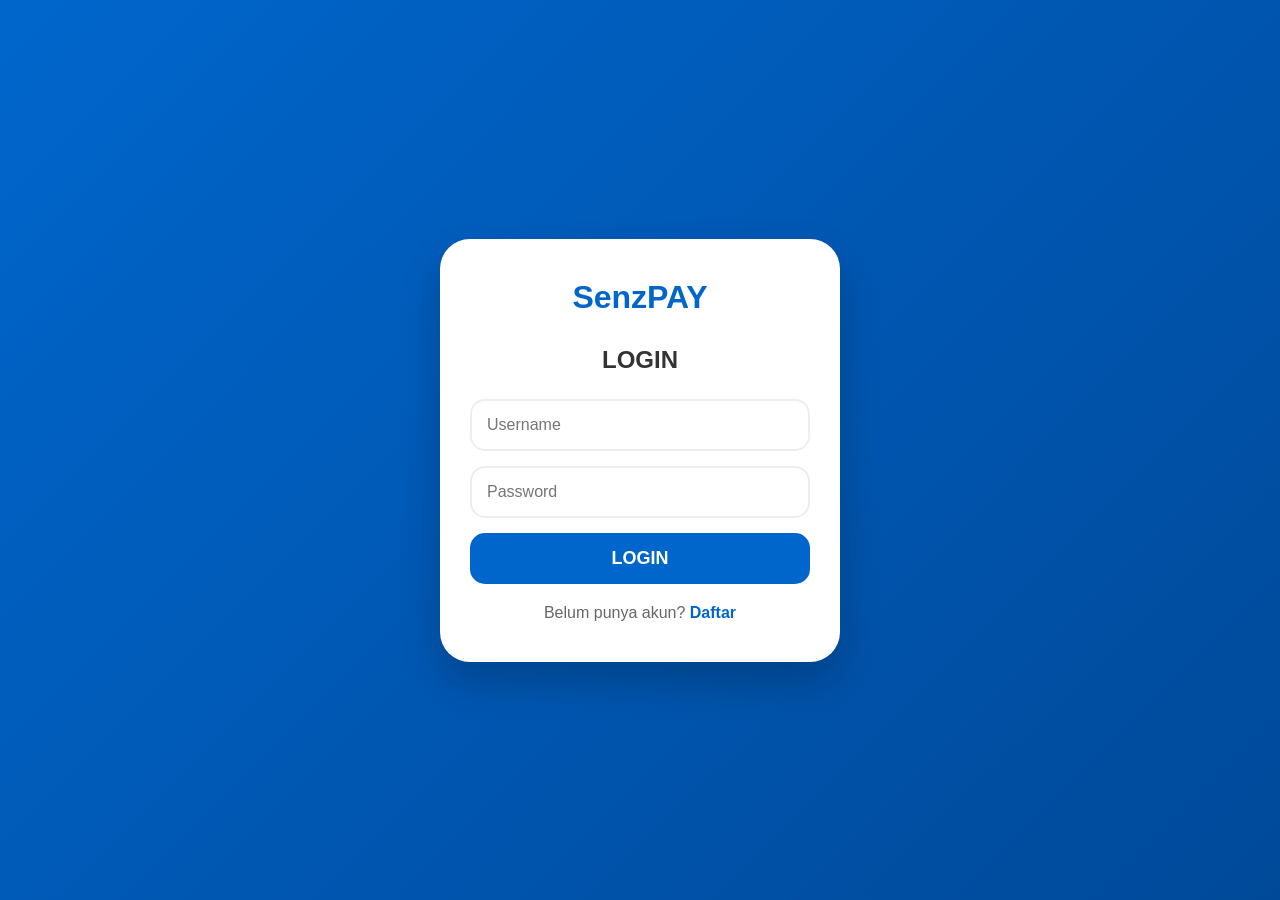
==== help.html @ 1a66b285 "Add files via upload" ====
<!DOCTYPE html>
<html lang="id">
<head>
    <meta charset="UTF-8">
    <meta name="viewport" content="width=device-width, initial-scale=1.0">
    <title>SenzPay - Bantuan</title>
    <link rel="stylesheet" href="https://cdnjs.cloudflare.com/ajax/libs/font-awesome/6.4.0/css/all.min.css">
    <link rel="stylesheet" href="style.css">
</head>
<body>
    <div class="container">
        <div class="header-with-back">
            <button class="back-btn" onclick="window.location.href='index.html'">
                <i class="fas fa-arrow-left"></i>
            </button>
            <h2>BANTUAN</h2>
        </div>

        <div class="help-content">
            <div class="help-card">
                <h3>Hubungi Admin</h3>
                <a href="https://t.me/sendyhosting?text=hai+saya+ada+masalah+pada+payment+senzpay" target="_blank" class="help-link">
                    <i class="fab fa-telegram"></i>
                    KLIK
                </a>
            </div>

            <div class="help-card">
                <h3>Channel Admin</h3>
                <a href="https://t.me/SendyOFC" target="_blank" class="help-link">
                    <i class="fab fa-telegram"></i>
                    KLIK
                </a>
            </div>
        </div>

        <nav class="bottom-nav">
            <button class="nav-item" onclick="window.location.href='index.html'">
                <i class="fas fa-home"></i>
                <span>Home</span>
            </button>
            <button class="nav-item" onclick="window.location.href='profile.html'">
                <i class="fas fa-user"></i>
                <span>Profile</span>
            </button>
            <button class="nav-item" onclick="window.location.href='riwayat.html'">
                <i class="fas fa-history"></i>
                <span>Riwayat</span>
            </button>
        </nav>
    </div>

    <script src="script.js"></script>
</body>
</html>
---- style.css ----
* {
    margin: 0;
    padding: 0;
    box-sizing: border-box;
    font-family: -apple-system, BlinkMacSystemFont, 'Segoe UI', Roboto, Oxygen, Ubuntu, sans-serif;
}

body {
    background-color: #f5f5f5;
}

.container {
    max-width: 480px;
    margin: 0 auto;
    background-color: white;
    min-height: 100vh;
    position: relative;
    padding-bottom: 70px;
}

/* Header Biru */
.header-blue {
    background: linear-gradient(135deg, #0066cc, #004999);
    color: white;
    padding: 30px 20px;
    border-bottom-left-radius: 30px;
    border-bottom-right-radius: 30px;
}

.greeting {
    font-size: 24px;
    font-weight: 500;
}

.greeting span {
    font-weight: 700;
}

/* Kartu Saldo */
.balance-cards {
    display: flex;
    gap: 15px;
    padding: 20px;
    margin-top: -20px;
}

.balance-card {
    flex: 1;
    background: white;
    border-radius: 20px;
    padding: 20px;
    box-shadow: 0 4px 15px rgba(0,0,0,0.1);
}

.balance-header {
    display: flex;
    justify-content: space-between;
    align-items: center;
    margin-bottom: 10px;
    color: #666;
    font-size: 14px;
}

.toggle-balance {
    background: none;
    border: none;
    color: #666;
    cursor: pointer;
    font-size: 18px;
}

.balance-amount {
    font-size: 18px;
    font-weight: 700;
    color: #333;
}

.hidden-balance {
    filter: blur(5px);
}

/* Tombol Aksi */
.action-buttons {
    display: flex;
    gap: 10px;
    padding: 0 20px 20px;
}

.btn-action {
    flex: 1;
    background: linear-gradient(135deg, #0066cc, #004999);
    color: white;
    border: none;
    padding: 15px;
    border-radius: 15px;
    font-size: 16px;
    font-weight: 600;
    cursor: pointer;
    transition: transform 0.2s;
}

.btn-action:hover {
    transform: translateY(-2px);
}

/* Navigasi Bawah */
.bottom-nav {
    position: fixed;
    bottom: 0;
    left: 0;
    right: 0;
    max-width: 480px;
    margin: 0 auto;
    background: white;
    display: flex;
    justify-content: space-around;
    padding: 10px 0;
    border-top: 1px solid #eee;
    box-shadow: 0 -2px 10px rgba(0,0,0,0.05);
}

.nav-item {
    flex: 1;
    background: none;
    border: none;
    display: flex;
    flex-direction: column;
    align-items: center;
    gap: 5px;
    color: #999;
    font-size: 12px;
    cursor: pointer;
    transition: color 0.3s;
}

.nav-item i {
    font-size: 20px;
}

.nav-item.active {
    color: #0066cc;
}

/* Header dengan Back Button */
.header-with-back {
    display: flex;
    align-items: center;
    gap: 15px;
    padding: 20px;
    background: white;
    border-bottom: 1px solid #eee;
}

.back-btn {
    background: none;
    border: none;
    font-size: 24px;
    color: #333;
    cursor: pointer;
}

/* Halaman QRIS */
.qris-board {
    padding: 20px;
}

.qris-balance-card {
    background: linear-gradient(135deg, #0066cc, #004999);
    color: white;
    padding: 30px;
    border-radius: 20px;
    margin-bottom: 30px;
}

.qris-balance-card h2 {
    font-size: 32px;
    margin-top: 10px;
}

.qris-actions {
    display: flex;
    flex-direction: column;
    gap: 15px;
}

.btn-qris {
    background: white;
    border: 2px solid #0066cc;
    color: #0066cc;
    padding: 18px;
    border-radius: 15px;
    font-size: 16px;
    font-weight: 600;
    display: flex;
    align-items: center;
    justify-content: center;
    gap: 10px;
    cursor: pointer;
    transition: all 0.3s;
}

.btn-qris:hover {
    background: #0066cc;
    color: white;
}

/* Modal */
.modal {
    display: none;
    position: fixed;
    top: 0;
    left: 0;
    right: 0;
    bottom: 0;
    background: rgba(0,0,0,0.5);
    align-items: center;
    justify-content: center;
}

.modal.show {
    display: flex;
}

.modal-content {
    background: white;
    padding: 25px;
    border-radius: 20px;
    width: 90%;
    max-width: 400px;
}

.modal-content h3 {
    margin-bottom: 15px;
}

.modal-content p {
    margin-bottom: 15px;
    color: #666;
}

.modal-content input[type="file"] {
    width: 100%;
    padding: 10px;
    margin-bottom: 20px;
    border: 1px solid #ddd;
    border-radius: 10px;
}

.modal-buttons {
    display: flex;
    gap: 10px;
}

.modal-buttons button {
    flex: 1;
    padding: 12px;
    border: none;
    border-radius: 10px;
    cursor: pointer;
    font-weight: 600;
}

.btn-secondary {
    background: #f0f0f0;
    color: #666;
}

.btn-primary {
    background: #0066cc;
    color: white;
}

/* Halaman Login */
.auth-container {
    min-height: 100vh;
    display: flex;
    align-items: center;
    justify-content: center;
    background: linear-gradient(135deg, #0066cc, #004999);
    padding: 20px;
}

.auth-box {
    background: white;
    padding: 40px 30px;
    border-radius: 30px;
    width: 100%;
    max-width: 400px;
    box-shadow: 0 20px 40px rgba(0,0,0,0.2);
}

.auth-title {
    text-align: center;
    color: #0066cc;
    font-size: 32px;
    margin-bottom: 30px;
}

.auth-form {
    display: none;
}

.auth-form.active {
    display: block;
}

.auth-form h2 {
    text-align: center;
    margin-bottom: 25px;
    color: #333;
}

.auth-input {
    width: 100%;
    padding: 15px;
    margin-bottom: 15px;
    border: 2px solid #eee;
    border-radius: 15px;
    font-size: 16px;
    transition: border-color 0.3s;
}

.auth-input:focus {
    outline: none;
    border-color: #0066cc;
}

.auth-btn {
    width: 100%;
    padding: 15px;
    background: #0066cc;
    color: white;
    border: none;
    border-radius: 15px;
    font-size: 18px;
    font-weight: 600;
    cursor: pointer;
    margin-bottom: 20px;
}

.auth-link {
    text-align: center;
    color: #666;
}

.auth-link a {
    color: #0066cc;
    text-decoration: none;
    font-weight: 600;
}

/* Halaman Help */
.help-content {
    padding: 20px;
}

.help-card {
    background: white;
    border: 1px solid #eee;
    border-radius: 15px;
    padding: 20px;
    margin-bottom: 15px;
}

.help-card h3 {
    margin-bottom: 10px;
    color: #333;
}

.help-link {
    display: flex;
    align-items: center;
    gap: 10px;
    color: #0066cc;
    text-decoration: none;
    font-size: 14px;
    word-break: break-all;
}

.help-link i {
    font-size: 20px;
}

/* Halaman Withdraw */
.withdraw-content {
    padding: 20px;
}

.form-group {
    margin-bottom: 20px;
}

.form-group label {
    display: block;
    margin-bottom: 8px;
    color: #666;
    font-weight: 500;
}

.form-input {
    width: 100%;
    padding: 15px;
    border: 2px solid #eee;
    border-radius: 15px;
    font-size: 16px;
}

.form-input:focus {
    outline: none;
    border-color: #0066cc;
}

.btn-withdraw {
    width: 100%;
    padding: 18px;
    background: linear-gradient(135deg, #0066cc, #004999);
    color: white;
    border: none;
    border-radius: 15px;
    font-size: 18px;
    font-weight: 600;
    cursor: pointer;
    margin-top: 20px;
}

/* Halaman Profile */
.profile-content {
    padding: 20px;
}

.profile-avatar {
    text-align: center;
    margin-bottom: 30px;
}

.profile-avatar i {
    font-size: 100px;
    color: #0066cc;
}

.btn-small {
    width: 100%;
    padding: 10px;
    background: #0066cc;
    color: white;
    border: none;
    border-radius: 10px;
    margin-top: 10px;
    cursor: pointer;
}

.btn-update {
    width: 100%;
    padding: 15px;
    background: #0066cc;
    color: white;
    border: none;
    border-radius: 15px;
    font-size: 16px;
    font-weight: 600;
    cursor: pointer;
    margin-top: 20px;
}

.btn-logout {
    width: 100%;
    padding: 15px;
    background: #dc3545;
    color: white;
    border: none;
    border-radius: 15px;
    font-size: 16px;
    font-weight: 600;
    cursor: pointer;
    margin-top: 10px;
}

/* Halaman Riwayat */
.riwayat-list {
    padding: 20px;
}

.riwayat-item {
    background: white;
    border: 1px solid #eee;
    border-radius: 15px;
    padding: 15px;
    margin-bottom: 10px;
    display: flex;
    justify-content: space-between;
    align-items: center;
}

.riwayat-item .info h4 {
    margin-bottom: 5px;
    color: #333;
}

.riwayat-item .info p {
    color: #666;
    font-size: 12px;
}

.riwayat-item .amount {
    font-weight: 700;
    color: #0066cc;
}

.riwayat-item .amount.negative {
    color: #dc3545;
}
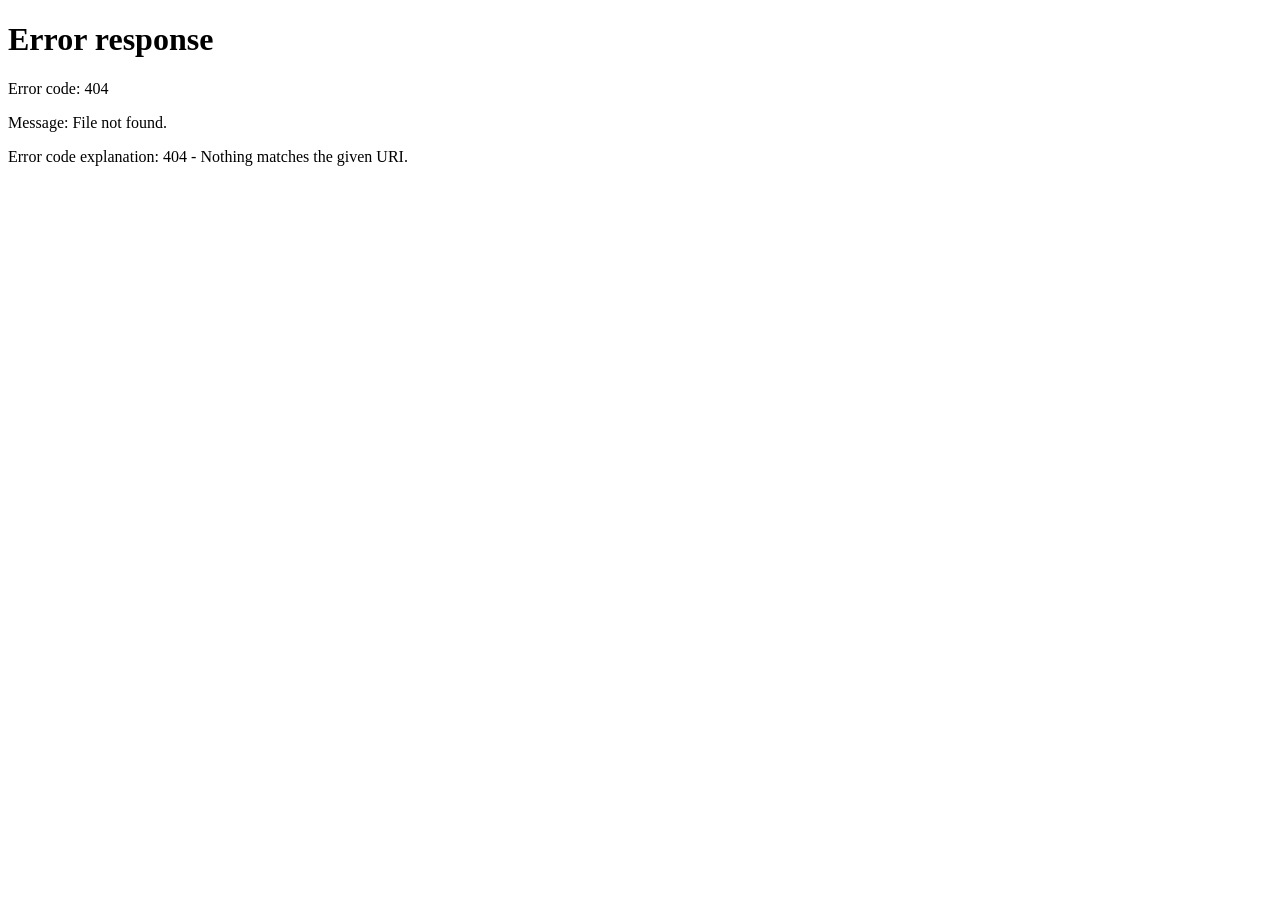
==== commit 9bee1dea: "Add files via upload" ====
--- a/help.html
+++ b/help.html
@@ -3,49 +3,56 @@
 <head>
     <meta charset="UTF-8">
     <meta name="viewport" content="width=device-width, initial-scale=1.0">
-    <title>SenzPay - Bantuan</title>
+    <title>zenzpay | bantuan</title>
     <link rel="stylesheet" href="https://cdnjs.cloudflare.com/ajax/libs/font-awesome/6.4.0/css/all.min.css">
+    <link href="https://fonts.googleapis.com/css2?family=JetBrains+Mono:wght@400;500;600;700&display=swap" rel="stylesheet">
     <link rel="stylesheet" href="style.css">
 </head>
 <body>
-    <div class="container">
-        <div class="header-with-back">
-            <button class="back-btn" onclick="window.location.href='index.html'">
+    <div class="app">
+        <div class="header-nav">
+            <button class="back-btn" onclick="window.location.href='/index'">
                 <i class="fas fa-arrow-left"></i>
             </button>
-            <h2>BANTUAN</h2>
+            <h1>bantuan</h1>
         </div>
 
-        <div class="help-content">
-            <div class="help-card">
-                <h3>Hubungi Admin</h3>
-                <a href="https://t.me/sendyhosting?text=hai+saya+ada+masalah+pada+payment+senzpay" target="_blank" class="help-link">
+        <div class="help-list">
+            <a href="https://t.me/sendyhosting?text=hai+saya+ada+masalah+pada+payment+senzpay" target="_blank" class="help-item">
+                <div class="help-icon">
                     <i class="fab fa-telegram"></i>
-                    KLIK
-                </a>
-            </div>
+                </div>
+                <div class="help-content">
+                    <h3>hubungi admin</h3>
+                    <p>@sendyhosting</p>
+                </div>
+                <i class="fas fa-chevron-right"></i>
+            </a>
 
-            <div class="help-card">
-                <h3>Channel Admin</h3>
-                <a href="https://t.me/SendyOFC" target="_blank" class="help-link">
+            <a href="https://t.me/SendyOFC" target="_blank" class="help-item">
+                <div class="help-icon">
                     <i class="fab fa-telegram"></i>
-                    KLIK
-                </a>
-            </div>
+                </div>
+                <div class="help-content">
+                    <h3>channel admin</h3>
+                    <p>@SendyOFC</p>
+                </div>
+                <i class="fas fa-chevron-right"></i>
+            </a>
         </div>
 
         <nav class="bottom-nav">
-            <button class="nav-item" onclick="window.location.href='index.html'">
+            <button class="nav-item" onclick="window.location.href='/index'">
                 <i class="fas fa-home"></i>
-                <span>Home</span>
+                <span>home</span>
             </button>
-            <button class="nav-item" onclick="window.location.href='profile.html'">
+            <button class="nav-item" onclick="window.location.href='/profile'">
                 <i class="fas fa-user"></i>
-                <span>Profile</span>
+                <span>profile</span>
             </button>
-            <button class="nav-item" onclick="window.location.href='riwayat.html'">
+            <button class="nav-item" onclick="window.location.href='/riwayat'">
                 <i class="fas fa-history"></i>
-                <span>Riwayat</span>
+                <span>riwayat</span>
             </button>
         </nav>
     </div>
--- a/style.css
+++ b/style.css
@@ -1,109 +1,158 @@
+:root {
+    --bg-primary: #0a0a0a;
+    --bg-secondary: #111111;
+    --bg-tertiary: #1a1a1a;
+    --accent: #0066ff;
+    --accent-hover: #0052cc;
+    --text-primary: #ffffff;
+    --text-secondary: #a0a0a0;
+    --border: #222222;
+    --success: #00ff88;
+    --danger: #ff4444;
+}
+
 * {
     margin: 0;
     padding: 0;
     box-sizing: border-box;
-    font-family: -apple-system, BlinkMacSystemFont, 'Segoe UI', Roboto, Oxygen, Ubuntu, sans-serif;
+    font-family: 'JetBrains Mono', monospace;
 }
 
 body {
-    background-color: #f5f5f5;
-}
-
-.container {
+    background-color: var(--bg-primary);
+    color: var(--text-primary);
+    line-height: 1.6;
+}
+
+.app {
     max-width: 480px;
     margin: 0 auto;
-    background-color: white;
+    background-color: var(--bg-primary);
     min-height: 100vh;
     position: relative;
-    padding-bottom: 70px;
-}
-
-/* Header Biru */
-.header-blue {
-    background: linear-gradient(135deg, #0066cc, #004999);
-    color: white;
-    padding: 30px 20px;
-    border-bottom-left-radius: 30px;
-    border-bottom-right-radius: 30px;
+    padding: 20px 20px 80px 20px;
+}
+
+/* header */
+.header {
+    margin-bottom: 30px;
 }
 
 .greeting {
+    display: flex;
+    flex-direction: column;
+    gap: 5px;
+}
+
+.greeting-time {
+    font-size: 14px;
+    color: var(--accent);
+    letter-spacing: 1px;
+}
+
+.greeting-user {
     font-size: 24px;
-    font-weight: 500;
-}
-
-.greeting span {
-    font-weight: 700;
-}
-
-/* Kartu Saldo */
-.balance-cards {
+    font-weight: 600;
+    color: var(--text-primary);
+}
+
+/* cards */
+.cards {
     display: flex;
     gap: 15px;
+    margin-bottom: 30px;
+}
+
+.card {
+    flex: 1;
+    background-color: var(--bg-secondary);
+    border: 1px solid var(--border);
+    border-radius: 12px;
     padding: 20px;
-    margin-top: -20px;
-}
-
-.balance-card {
-    flex: 1;
-    background: white;
-    border-radius: 20px;
-    padding: 20px;
-    box-shadow: 0 4px 15px rgba(0,0,0,0.1);
-}
-
-.balance-header {
+}
+
+.card-header {
     display: flex;
     justify-content: space-between;
     align-items: center;
     margin-bottom: 10px;
-    color: #666;
-    font-size: 14px;
-}
-
-.toggle-balance {
+}
+
+.card-label {
+    font-size: 12px;
+    color: var(--text-secondary);
+    text-transform: uppercase;
+    letter-spacing: 0.5px;
+}
+
+.toggle-btn {
     background: none;
     border: none;
-    color: #666;
-    cursor: pointer;
-    font-size: 18px;
-}
-
-.balance-amount {
-    font-size: 18px;
-    font-weight: 700;
-    color: #333;
-}
-
-.hidden-balance {
+    color: var(--text-secondary);
+    cursor: pointer;
+    font-size: 16px;
+}
+
+.card-value {
+    font-size: 20px;
+    font-weight: 600;
+    color: var(--text-primary);
+}
+
+.currency {
+    color: var(--accent);
+    margin-right: 5px;
+}
+
+.value.hidden {
     filter: blur(5px);
 }
 
-/* Tombol Aksi */
-.action-buttons {
+/* actions */
+.actions {
     display: flex;
     gap: 10px;
-    padding: 0 20px 20px;
-}
-
-.btn-action {
+    margin-bottom: 40px;
+}
+
+.btn {
     flex: 1;
-    background: linear-gradient(135deg, #0066cc, #004999);
-    color: white;
-    border: none;
+    background-color: var(--bg-secondary);
+    border: 1px solid var(--border);
+    border-radius: 8px;
     padding: 15px;
-    border-radius: 15px;
-    font-size: 16px;
-    font-weight: 600;
-    cursor: pointer;
-    transition: transform 0.2s;
-}
-
-.btn-action:hover {
-    transform: translateY(-2px);
-}
-
-/* Navigasi Bawah */
+    color: var(--text-primary);
+    font-size: 14px;
+    font-weight: 500;
+    display: flex;
+    align-items: center;
+    justify-content: center;
+    gap: 8px;
+    cursor: pointer;
+    transition: all 0.2s;
+    text-transform: uppercase;
+    letter-spacing: 0.5px;
+}
+
+.btn i {
+    color: var(--accent);
+}
+
+.btn:hover {
+    background-color: var(--bg-tertiary);
+    border-color: var(--accent);
+}
+
+.btn.primary {
+    background-color: var(--accent);
+    border-color: var(--accent);
+}
+
+.btn.primary i {
+    color: var(--text-primary);
+}
+
+/* bottom navigation */
 .bottom-nav {
     position: fixed;
     bottom: 0;
@@ -111,26 +160,26 @@
     right: 0;
     max-width: 480px;
     margin: 0 auto;
-    background: white;
-    display: flex;
-    justify-content: space-around;
+    background-color: var(--bg-secondary);
+    border-top: 1px solid var(--border);
+    display: flex;
     padding: 10px 0;
-    border-top: 1px solid #eee;
-    box-shadow: 0 -2px 10px rgba(0,0,0,0.05);
 }
 
 .nav-item {
     flex: 1;
     background: none;
     border: none;
+    color: var(--text-secondary);
     display: flex;
     flex-direction: column;
     align-items: center;
     gap: 5px;
-    color: #999;
     font-size: 12px;
     cursor: pointer;
-    transition: color 0.3s;
+    transition: color 0.2s;
+    text-transform: uppercase;
+    letter-spacing: 0.5px;
 }
 
 .nav-item i {
@@ -138,73 +187,102 @@
 }
 
 .nav-item.active {
-    color: #0066cc;
-}
-
-/* Header dengan Back Button */
-.header-with-back {
+    color: var(--accent);
+}
+
+/* header navigation */
+.header-nav {
     display: flex;
     align-items: center;
     gap: 15px;
-    padding: 20px;
-    background: white;
-    border-bottom: 1px solid #eee;
+    margin-bottom: 30px;
 }
 
 .back-btn {
     background: none;
     border: none;
-    font-size: 24px;
-    color: #333;
-    cursor: pointer;
-}
-
-/* Halaman QRIS */
-.qris-board {
-    padding: 20px;
-}
-
-.qris-balance-card {
-    background: linear-gradient(135deg, #0066cc, #004999);
-    color: white;
-    padding: 30px;
-    border-radius: 20px;
+    color: var(--text-primary);
+    font-size: 20px;
+    cursor: pointer;
+    width: 40px;
+    height: 40px;
+    display: flex;
+    align-items: center;
+    justify-content: center;
+    border-radius: 8px;
+    background-color: var(--bg-secondary);
+}
+
+.header-nav h1 {
+    font-size: 20px;
+    font-weight: 600;
+    text-transform: uppercase;
+    letter-spacing: 1px;
+}
+
+/* qris page */
+.qris-container {
+    background-color: var(--bg-secondary);
+    border: 1px solid var(--border);
+    border-radius: 12px;
+    padding: 25px;
+}
+
+.qris-balance {
+    text-align: center;
     margin-bottom: 30px;
 }
 
-.qris-balance-card h2 {
+.balance-label {
+    display: block;
+    font-size: 12px;
+    color: var(--text-secondary);
+    text-transform: uppercase;
+    letter-spacing: 1px;
+    margin-bottom: 10px;
+}
+
+.balance-value {
     font-size: 32px;
-    margin-top: 10px;
+    font-weight: 700;
+    color: var(--accent);
 }
 
 .qris-actions {
     display: flex;
     flex-direction: column;
-    gap: 15px;
-}
-
-.btn-qris {
-    background: white;
-    border: 2px solid #0066cc;
-    color: #0066cc;
-    padding: 18px;
-    border-radius: 15px;
-    font-size: 16px;
-    font-weight: 600;
+    gap: 12px;
+}
+
+.qris-btn {
+    background-color: var(--bg-tertiary);
+    border: 1px solid var(--border);
+    border-radius: 8px;
+    padding: 16px;
+    color: var(--text-primary);
+    font-size: 14px;
+    font-weight: 500;
     display: flex;
     align-items: center;
     justify-content: center;
     gap: 10px;
     cursor: pointer;
-    transition: all 0.3s;
-}
-
-.btn-qris:hover {
-    background: #0066cc;
-    color: white;
-}
-
-/* Modal */
+    transition: all 0.2s;
+    text-transform: uppercase;
+    letter-spacing: 1px;
+}
+
+.qris-btn i {
+    color: var(--accent);
+    font-size: 16px;
+}
+
+.qris-btn:hover {
+    border-color: var(--accent);
+    background-color: var(--bg-secondary);
+}
+
+/* modal */
 .modal {
     display: none;
     position: fixed;
@@ -212,9 +290,10 @@
     left: 0;
     right: 0;
     bottom: 0;
-    background: rgba(0,0,0,0.5);
+    background-color: rgba(0, 0, 0, 0.9);
     align-items: center;
     justify-content: center;
+    z-index: 1000;
 }
 
 .modal.show {
@@ -222,78 +301,118 @@
 }
 
 .modal-content {
-    background: white;
-    padding: 25px;
-    border-radius: 20px;
+    background-color: var(--bg-secondary);
+    border: 1px solid var(--border);
+    border-radius: 12px;
     width: 90%;
     max-width: 400px;
 }
 
-.modal-content h3 {
-    margin-bottom: 15px;
-}
-
-.modal-content p {
-    margin-bottom: 15px;
-    color: #666;
-}
-
-.modal-content input[type="file"] {
-    width: 100%;
-    padding: 10px;
+.modal-header {
+    padding: 20px;
+    border-bottom: 1px solid var(--border);
+    display: flex;
+    justify-content: space-between;
+    align-items: center;
+}
+
+.modal-header h3 {
+    font-size: 16px;
+    text-transform: uppercase;
+    letter-spacing: 1px;
+}
+
+.modal-close {
+    background: none;
+    border: none;
+    color: var(--text-secondary);
+    font-size: 18px;
+    cursor: pointer;
+}
+
+.modal-body {
+    padding: 30px 20px;
+    text-align: center;
+}
+
+.qr-wrapper {
+    background-color: white;
+    padding: 20px;
+    border-radius: 8px;
     margin-bottom: 20px;
-    border: 1px solid #ddd;
-    border-radius: 10px;
-}
-
-.modal-buttons {
+    display: inline-block;
+}
+
+.qr-info {
+    color: var(--text-secondary);
+    font-size: 14px;
+}
+
+.qr-amount {
+    color: var(--accent);
+    font-size: 24px;
+    font-weight: 600;
+    margin-top: 10px;
+}
+
+.modal-footer {
+    padding: 20px;
+    border-top: 1px solid var(--border);
     display: flex;
     gap: 10px;
 }
 
-.modal-buttons button {
+.modal-btn {
     flex: 1;
     padding: 12px;
-    border: none;
-    border-radius: 10px;
-    cursor: pointer;
-    font-weight: 600;
-}
-
-.btn-secondary {
-    background: #f0f0f0;
-    color: #666;
-}
-
-.btn-primary {
-    background: #0066cc;
-    color: white;
-}
-
-/* Halaman Login */
+    border: 1px solid var(--border);
+    background: none;
+    color: var(--text-primary);
+    font-size: 14px;
+    cursor: pointer;
+    border-radius: 6px;
+    text-transform: uppercase;
+    letter-spacing: 0.5px;
+}
+
+.modal-btn.primary {
+    background-color: var(--accent);
+    border-color: var(--accent);
+}
+
+.modal-btn.secondary:hover {
+    background-color: var(--bg-tertiary);
+}
+
+/* auth pages */
+.auth-body {
+    background-color: var(--bg-primary);
+}
+
 .auth-container {
     min-height: 100vh;
     display: flex;
     align-items: center;
     justify-content: center;
-    background: linear-gradient(135deg, #0066cc, #004999);
     padding: 20px;
 }
 
 .auth-box {
-    background: white;
+    background-color: var(--bg-secondary);
+    border: 1px solid var(--border);
+    border-radius: 12px;
     padding: 40px 30px;
-    border-radius: 30px;
     width: 100%;
     max-width: 400px;
-    box-shadow: 0 20px 40px rgba(0,0,0,0.2);
-}
-
-.auth-title {
+}
+
+.auth-logo {
     text-align: center;
-    color: #0066cc;
-    font-size: 32px;
+    color: var(--accent);
+    font-size: 28px;
     margin-bottom: 30px;
+    text-transform: uppercase;
+    letter-spacing: 2px;
 }
 
 .auth-form {
@@ -305,85 +424,118 @@
 }
 
 .auth-form h2 {
-    text-align: center;
+    font-size: 16px;
     margin-bottom: 25px;
-    color: #333;
-}
-
-.auth-input {
+    color: var(--text-secondary);
+    text-transform: uppercase;
+    letter-spacing: 1px;
+}
+
+.input-group {
+    margin-bottom: 15px;
+}
+
+.input-group input, .form-input, .form-select {
     width: 100%;
     padding: 15px;
-    margin-bottom: 15px;
-    border: 2px solid #eee;
-    border-radius: 15px;
-    font-size: 16px;
-    transition: border-color 0.3s;
-}
-
-.auth-input:focus {
+    background-color: var(--bg-tertiary);
+    border: 1px solid var(--border);
+    border-radius: 6px;
+    color: var(--text-primary);
+    font-size: 14px;
+    font-family: 'JetBrains Mono', monospace;
+}
+
+.input-group input:focus, .form-input:focus, .form-select:focus {
     outline: none;
-    border-color: #0066cc;
-}
-
-.auth-btn {
+    border-color: var(--accent);
+}
+
+.auth-submit {
     width: 100%;
     padding: 15px;
-    background: #0066cc;
-    color: white;
+    background-color: var(--accent);
     border: none;
-    border-radius: 15px;
-    font-size: 18px;
+    border-radius: 6px;
+    color: var(--text-primary);
+    font-size: 14px;
     font-weight: 600;
     cursor: pointer;
-    margin-bottom: 20px;
-}
-
-.auth-link {
+    margin-top: 10px;
+    text-transform: uppercase;
+    letter-spacing: 1px;
+}
+
+.auth-switch {
     text-align: center;
-    color: #666;
-}
-
-.auth-link a {
-    color: #0066cc;
+    margin-top: 20px;
+    color: var(--text-secondary);
+    font-size: 14px;
+}
+
+.auth-switch a {
+    color: var(--accent);
     text-decoration: none;
-    font-weight: 600;
-}
-
-/* Halaman Help */
+}
+
+/* help page */
+.help-list {
+    display: flex;
+    flex-direction: column;
+    gap: 10px;
+}
+
+.help-item {
+    background-color: var(--bg-secondary);
+    border: 1px solid var(--border);
+    border-radius: 8px;
+    padding: 20px;
+    display: flex;
+    align-items: center;
+    gap: 15px;
+    text-decoration: none;
+    color: var(--text-primary);
+    transition: border-color 0.2s;
+}
+
+.help-item:hover {
+    border-color: var(--accent);
+}
+
+.help-icon {
+    width: 40px;
+    height: 40px;
+    background-color: var(--bg-tertiary);
+    border-radius: 8px;
+    display: flex;
+    align-items: center;
+    justify-content: center;
+    color: var(--accent);
+    font-size: 20px;
+}
+
 .help-content {
-    padding: 20px;
-}
-
-.help-card {
-    background: white;
-    border: 1px solid #eee;
-    border-radius: 15px;
-    padding: 20px;
-    margin-bottom: 15px;
-}
-
-.help-card h3 {
-    margin-bottom: 10px;
-    color: #333;
-}
-
-.help-link {
-    display: flex;
-    align-items: center;
-    gap: 10px;
-    color: #0066cc;
-    text-decoration: none;
-    font-size: 14px;
-    word-break: break-all;
-}
-
-.help-link i {
-    font-size: 20px;
-}
-
-/* Halaman Withdraw */
-.withdraw-content {
-    padding: 20px;
+    flex: 1;
+}
+
+.help-content h3 {
+    font-size: 14px;
+    margin-bottom: 4px;
+    text-transform: uppercase;
+    letter-spacing: 0.5px;
+}
+
+.help-content p {
+    font-size: 12px;
+    color: var(--text-secondary);
+}
+
+/* withdraw page */
+.withdraw-form {
+    background-color: var(--bg-secondary);
+    border: 1px solid var(--border);
+    border-radius: 12px;
+    padding: 25px;
 }
 
 .form-group {
@@ -392,120 +544,171 @@
 
 .form-group label {
     display: block;
+    font-size: 12px;
+    color: var(--text-secondary);
     margin-bottom: 8px;
-    color: #666;
-    font-weight: 500;
-}
-
-.form-input {
+    text-transform: uppercase;
+    letter-spacing: 0.5px;
+}
+
+.form-info {
+    padding: 15px;
+    background-color: var(--bg-tertiary);
+    border-radius: 6px;
+    margin: 20px 0;
+    font-size: 14px;
+}
+
+.form-info span {
+    color: var(--accent);
+    font-weight: 600;
+}
+
+.withdraw-submit {
     width: 100%;
-    padding: 15px;
-    border: 2px solid #eee;
-    border-radius: 15px;
-    font-size: 16px;
-}
-
-.form-input:focus {
-    outline: none;
-    border-color: #0066cc;
-}
-
-.btn-withdraw {
-    width: 100%;
-    padding: 18px;
-    background: linear-gradient(135deg, #0066cc, #004999);
-    color: white;
+    padding: 16px;
+    background-color: var(--accent);
     border: none;
-    border-radius: 15px;
-    font-size: 18px;
+    border-radius: 6px;
+    color: var(--text-primary);
+    font-size: 14px;
     font-weight: 600;
     cursor: pointer;
-    margin-top: 20px;
-}
-
-/* Halaman Profile */
-.profile-content {
-    padding: 20px;
-}
-
-.profile-avatar {
+    text-transform: uppercase;
+    letter-spacing: 1px;
+}
+
+/* profile page */
+.profile-header {
     text-align: center;
     margin-bottom: 30px;
 }
 
-.profile-avatar i {
-    font-size: 100px;
-    color: #0066cc;
-}
-
-.btn-small {
+.profile-avatar {
+    font-size: 80px;
+    color: var(--accent);
+    margin-bottom: 10px;
+}
+
+.profile-header h2 {
+    font-size: 20px;
+    color: var(--text-primary);
+}
+
+.profile-section {
+    background-color: var(--bg-secondary);
+    border: 1px solid var(--border);
+    border-radius: 12px;
+    padding: 20px;
+    margin-bottom: 20px;
+}
+
+.profile-section h3 {
+    font-size: 14px;
+    color: var(--text-secondary);
+    margin-bottom: 15px;
+    text-transform: uppercase;
+    letter-spacing: 0.5px;
+}
+
+.profile-btn {
     width: 100%;
-    padding: 10px;
-    background: #0066cc;
-    color: white;
-    border: none;
-    border-radius: 10px;
+    padding: 12px;
+    background-color: var(--bg-tertiary);
+    border: 1px solid var(--border);
+    color: var(--text-primary);
+    border-radius: 6px;
+    cursor: pointer;
+    font-size: 14px;
+    text-transform: uppercase;
+    letter-spacing: 0.5px;
+}
+
+.profile-btn.full {
+    background-color: var(--accent);
+    border-color: var(--accent);
     margin-top: 10px;
-    cursor: pointer;
-}
-
-.btn-update {
+}
+
+.logout-btn {
     width: 100%;
+    padding: 16px;
+    background-color: var(--bg-secondary);
+    border: 1px solid var(--danger);
+    color: var(--danger);
+    border-radius: 6px;
+    cursor: pointer;
+    font-size: 14px;
+    display: flex;
+    align-items: center;
+    justify-content: center;
+    gap: 10px;
+    margin-top: 30px;
+    text-transform: uppercase;
+    letter-spacing: 1px;
+}
+
+/* riwayat page */
+.riwayat-filter {
+    display: flex;
+    gap: 10px;
+    margin-bottom: 20px;
+}
+
+.filter-btn {
+    flex: 1;
+    padding: 12px;
+    background-color: var(--bg-secondary);
+    border: 1px solid var(--border);
+    color: var(--text-secondary);
+    border-radius: 6px;
+    cursor: pointer;
+    font-size: 12px;
+    text-transform: uppercase;
+    letter-spacing: 0.5px;
+}
+
+.filter-btn.active {
+    background-color: var(--accent);
+    border-color: var(--accent);
+    color: var(--text-primary);
+}
+
+.riwayat-list {
+    display: flex;
+    flex-direction: column;
+    gap: 10px;
+}
+
+.riwayat-item {
+    background-color: var(--bg-secondary);
+    border: 1px solid var(--border);
+    border-radius: 8px;
     padding: 15px;
-    background: #0066cc;
-    color: white;
-    border: none;
-    border-radius: 15px;
+    display: flex;
+    justify-content: space-between;
+    align-items: center;
+}
+
+.riwayat-info h4 {
+    font-size: 14px;
+    margin-bottom: 5px;
+}
+
+.riwayat-info p {
+    font-size: 12px;
+    color: var(--text-secondary);
+}
+
+.riwayat-nominal {
     font-size: 16px;
     font-weight: 600;
-    cursor: pointer;
-    margin-top: 20px;
-}
-
-.btn-logout {
-    width: 100%;
-    padding: 15px;
-    background: #dc3545;
-    color: white;
-    border: none;
-    border-radius: 15px;
-    font-size: 16px;
-    font-weight: 600;
-    cursor: pointer;
-    margin-top: 10px;
-}
-
-/* Halaman Riwayat */
-.riwayat-list {
-    padding: 20px;
-}
-
-.riwayat-item {
-    background: white;
-    border: 1px solid #eee;
-    border-radius: 15px;
-    padding: 15px;
-    margin-bottom: 10px;
-    display: flex;
-    justify-content: space-between;
-    align-items: center;
-}
-
-.riwayat-item .info h4 {
-    margin-bottom: 5px;
-    color: #333;
-}
-
-.riwayat-item .info p {
-    color: #666;
-    font-size: 12px;
-}
-
-.riwayat-item .amount {
-    font-weight: 700;
-    color: #0066cc;
-}
-
-.riwayat-item .amount.negative {
-    color: #dc3545;
+}
+
+.riwayat-nominal.masuk {
+    color: var(--success);
+}
+
+.riwayat-nominal.keluar {
+    color: var(--danger);
 }
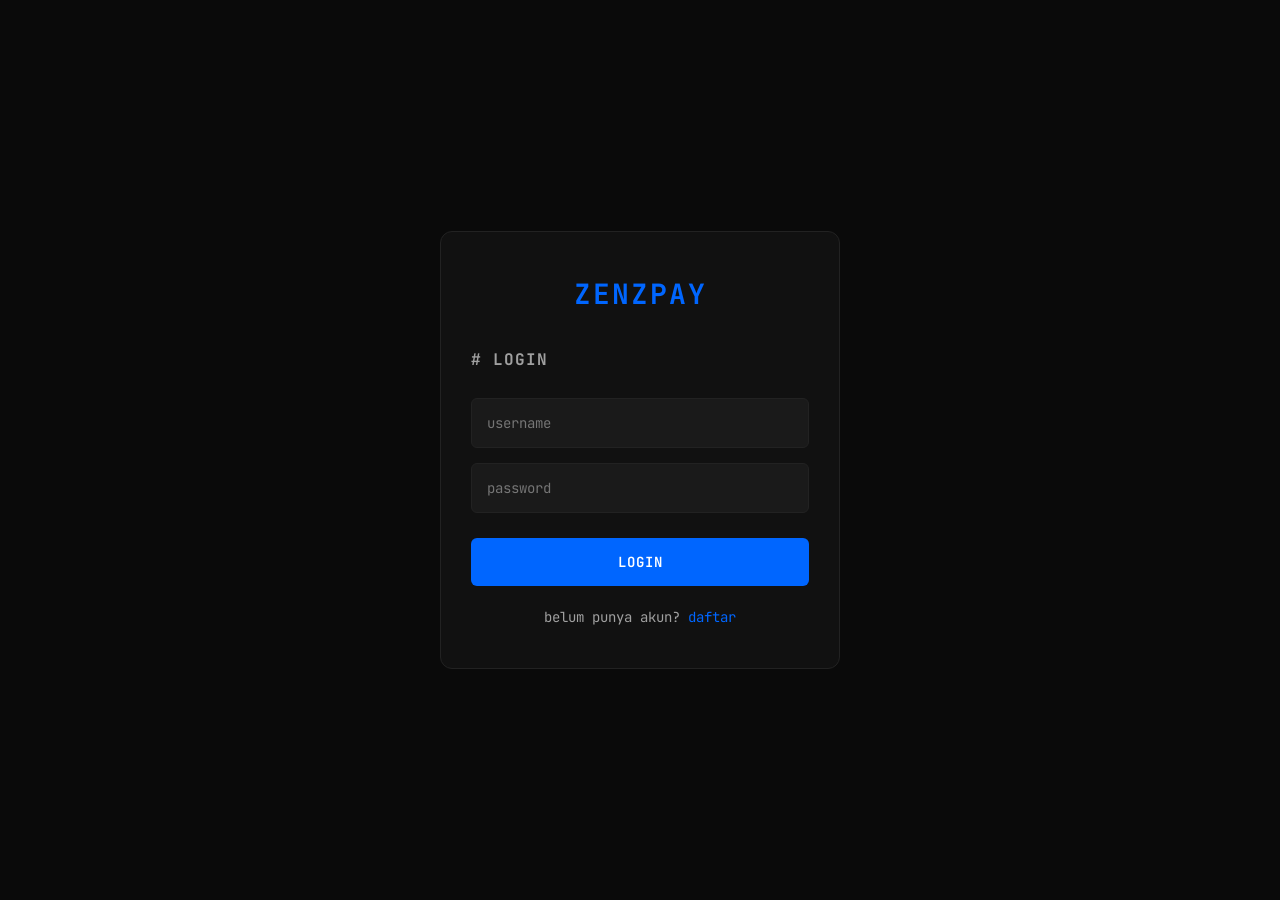
==== commit e3c2218e: "Add files via upload" ====
--- a/help.html
+++ b/help.html
@@ -11,7 +11,7 @@
 <body>
     <div class="app">
         <div class="header-nav">
-            <button class="back-btn" onclick="window.location.href='/index'">
+            <button class="back-btn" onclick="window.location.href='index.html'">
                 <i class="fas fa-arrow-left"></i>
             </button>
             <h1>bantuan</h1>
@@ -42,15 +42,15 @@
         </div>
 
         <nav class="bottom-nav">
-            <button class="nav-item" onclick="window.location.href='/index'">
+            <button class="nav-item" onclick="window.location.href='index.html'">
                 <i class="fas fa-home"></i>
                 <span>home</span>
             </button>
-            <button class="nav-item" onclick="window.location.href='/profile'">
+            <button class="nav-item" onclick="window.location.href='profile.html'">
                 <i class="fas fa-user"></i>
                 <span>profile</span>
             </button>
-            <button class="nav-item" onclick="window.location.href='/riwayat'">
+            <button class="nav-item" onclick="window.location.href='riwayat.html'">
                 <i class="fas fa-history"></i>
                 <span>riwayat</span>
             </button>
